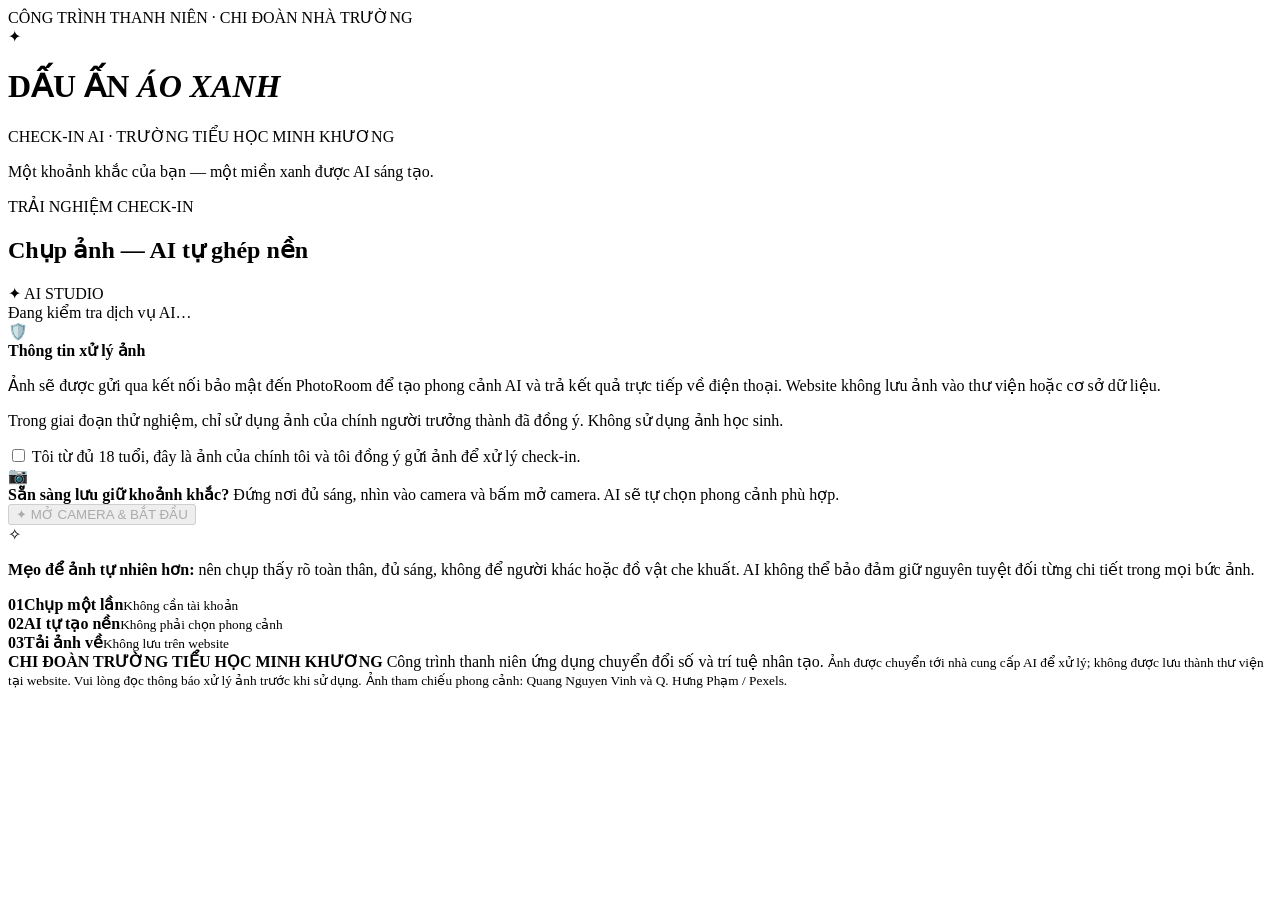
==== index.html @ a01edeac "Add mobile-first Dấu ấn Áo xanh AI check-in page" ====
<!doctype html>
<html lang="vi">
<head>
  <meta charset="utf-8">
  <meta name="viewport" content="width=device-width,initial-scale=1,viewport-fit=cover">
  <meta name="theme-color" content="#153f34">
  <meta name="description" content="Dấu ấn Áo xanh — Check-in AI của Chi đoàn Trường Tiểu học Minh Khương.">
  <title>Dấu ấn Áo xanh | Check-in AI Minh Khương</title>
  <link rel="stylesheet" href="/assets/styles.css">
</head>
<body>
  <div class="top-strip"></div>
  <main class="shell">
    <header class="hero">
      <div class="eyebrow"><span></span>CÔNG TRÌNH THANH NIÊN · CHI ĐOÀN NHÀ TRƯỜNG</div>
      <div class="symbol" aria-hidden="true">✦</div>
      <h1>DẤU ẤN <em>ÁO XANH</em></h1>
      <p class="school">CHECK-IN AI · TRƯỜNG TIỂU HỌC MINH KHƯƠNG</p>
      <p class="tagline">Một khoảnh khắc của bạn — một miền xanh được AI sáng tạo.</p>
    </header>

    <section class="panel">
      <div class="panel-head">
        <div>
          <p class="kicker">TRẢI NGHIỆM CHECK-IN</p>
          <h2>Chụp ảnh — AI tự ghép nền</h2>
        </div>
        <span class="ai-label">✦ AI STUDIO</span>
      </div>

      <div class="service-note" id="serviceNote" role="status" aria-live="polite">
        <span class="status-dot"></span><span id="serviceText">Đang kiểm tra dịch vụ AI…</span>
      </div>

      <section class="consent">
        <div class="shield" aria-hidden="true">🛡️</div>
        <div class="consent-body">
          <strong>Thông tin xử lý ảnh</strong>
          <p id="consentDescription">Ảnh sẽ được gửi qua kết nối bảo mật đến PhotoRoom để tạo phong cảnh AI và trả kết quả trực tiếp về điện thoại. Website không lưu ảnh vào thư viện hoặc cơ sở dữ liệu.</p>
          <p class="small-note" id="consentWarning">Trong giai đoạn thử nghiệm, chỉ sử dụng ảnh của chính người trưởng thành đã đồng ý. Không sử dụng ảnh học sinh.</p>
          <label class="check-row">
            <input type="checkbox" id="consentCheck">
            <span id="consentLabel">Tôi từ đủ 18 tuổi, đây là ảnh của chính tôi và tôi đồng ý gửi ảnh để xử lý check-in.</span>
          </label>
        </div>
      </section>

      <div class="camera-stage" id="cameraStage">
        <div class="camera-placeholder" id="cameraPlaceholder">
          <div class="camera-icon">📷</div>
          <strong>Sẵn sàng lưu giữ khoảnh khắc?</strong>
          <span>Đứng nơi đủ sáng, nhìn vào camera và bấm mở camera. AI sẽ tự chọn phong cảnh phù hợp.</span>
        </div>
        <video id="cameraVideo" playsinline autoplay muted hidden></video>
        <img id="resultImage" alt="Ảnh check-in đã được AI xử lý" hidden>
        <div class="camera-badge" id="cameraBadge" hidden>CAMERA TRỰC TIẾP</div>
        <div class="camera-badge result-badge" id="resultBadge" hidden>ẢNH ĐÃ HOÀN THÀNH</div>
      </div>

      <div class="controls" id="startControls">
        <button class="btn primary" id="startBtn" disabled>✦ MỞ CAMERA & BẮT ĐẦU</button>
      </div>
      <div class="controls camera-controls" id="cameraControls" hidden>
        <button class="btn secondary switch-btn" id="switchBtn" type="button" aria-label="Đổi camera">↻</button>
        <button class="btn primary" id="captureBtn" type="button">CHỤP ẢNH & GHÉP NỀN</button>
      </div>

      <div class="processing" id="processingPanel" hidden>
        <div class="spinner"></div>
        <strong id="processingTitle">AI đang tạo phong cảnh cho bạn…</strong>
        <span>Đang tách chủ thể, dựng nền và hòa phối ánh sáng. Vui lòng giữ kết nối Internet.</span>
      </div>

      <div class="controls result-controls" id="resultControls" hidden>
        <button class="btn secondary" id="retakeBtn" type="button">CHỤP LẠI</button>
        <button class="btn primary" id="downloadBtn" type="button">↓ TẢI ẢNH VỀ</button>
      </div>
      <div class="error-box" id="errorBox" role="alert" aria-live="polite" hidden></div>

      <div class="tip">
        <span>✧</span><p><strong>Mẹo để ảnh tự nhiên hơn:</strong> nên chụp thấy rõ toàn thân, đủ sáng, không để người khác hoặc đồ vật che khuất. AI không thể bảo đảm giữ nguyên tuyệt đối từng chi tiết trong mọi bức ảnh.</p>
      </div>
    </section>

    <section class="steps">
      <div><b>01</b><span><strong>Chụp một lần</strong><small>Không cần tài khoản</small></span></div>
      <div><b>02</b><span><strong>AI tự tạo nền</strong><small>Không phải chọn phong cảnh</small></span></div>
      <div><b>03</b><span><strong>Tải ảnh về</strong><small>Không lưu trên website</small></span></div>
    </section>

    <footer>
      <strong>CHI ĐOÀN TRƯỜNG TIỂU HỌC MINH KHƯƠNG</strong>
      <span>Công trình thanh niên ứng dụng chuyển đổi số và trí tuệ nhân tạo.</span>
      <small>Ảnh được chuyển tới nhà cung cấp AI để xử lý; không được lưu thành thư viện tại website. Vui lòng đọc thông báo xử lý ảnh trước khi sử dụng.</small>
      <small class="credits">Ảnh tham chiếu phong cảnh: Quang Nguyen Vinh và Q. Hưng Phạm / Pexels.</small>
    </footer>
  </main>
  <script src="/assets/app.js" defer></script>
</body>
</html>
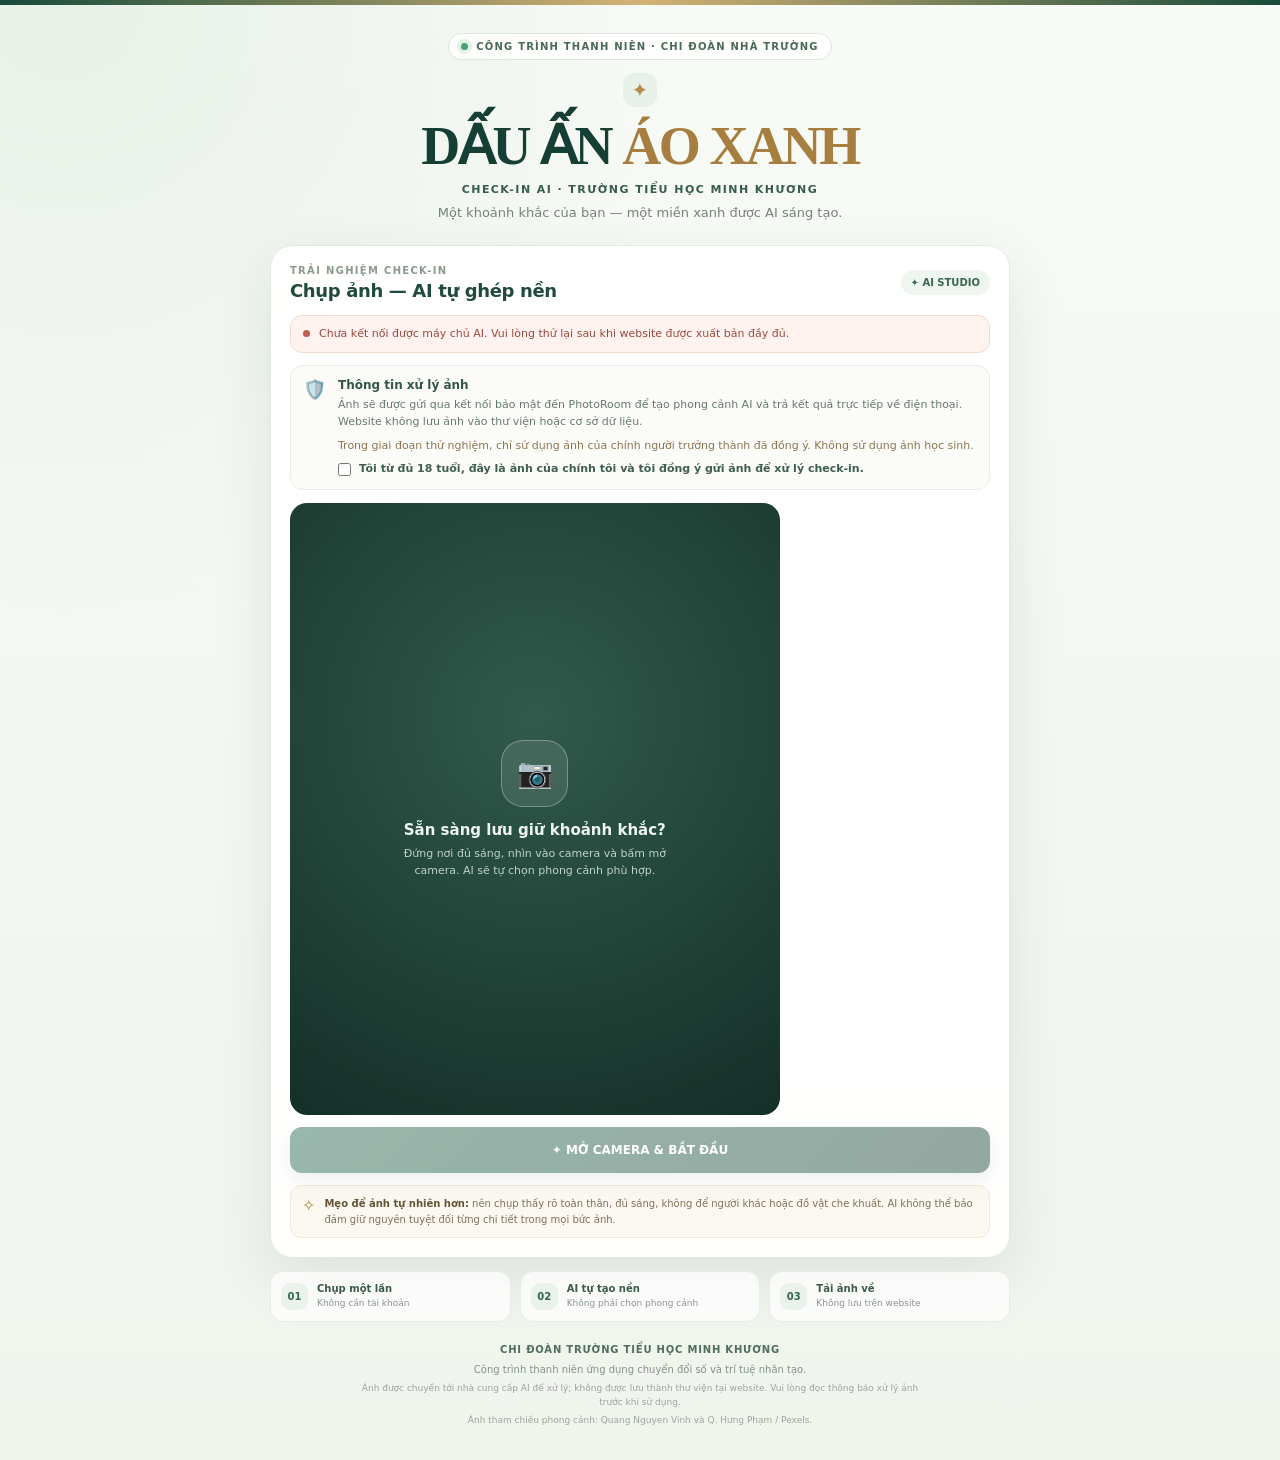
==== commit f4b54bf0: "Add invisible anti-abuse verification container" ====
--- a/index.html
+++ b/index.html
@@ -65,6 +65,8 @@
         <button class="btn primary" id="captureBtn" type="button">CHỤP ẢNH & GHÉP NỀN</button>
       </div>
 
+      <div id="turnstileContainer" class="turnstile-container" aria-hidden="true"></div>
+
       <div class="processing" id="processingPanel" hidden>
         <div class="spinner"></div>
         <strong id="processingTitle">AI đang tạo phong cảnh cho bạn…</strong>
--- a/assets/styles.css
+++ b/assets/styles.css
@@ -0,0 +1,116 @@
+:root {
+  color-scheme: light;
+  --forest: #153f34;
+  --forest-2: #1e6249;
+  --gold: #b48b4a;
+  --ink: #1f392f;
+  --muted: #748379;
+  --line: #e2eae2;
+  --paper: #f5f8f3;
+  --white: #fff;
+  --shadow: 0 20px 60px rgba(18, 55, 42, .09);
+}
+* { box-sizing: border-box; }
+[hidden] { display: none !important; }
+html { min-height: 100%; background: var(--paper); }
+body {
+  margin: 0; min-height: 100vh; color: var(--ink);
+  font-family: Inter, system-ui, -apple-system, "Segoe UI", Roboto, Arial, sans-serif;
+  background: radial-gradient(circle at 5% 0%, #e8f1e8 0, transparent 33%), linear-gradient(180deg,#f8faf6,#eff4ed);
+}
+button, input { font: inherit; }
+.top-strip { height: 5px; background: linear-gradient(90deg,#174b3b,#d4b274,#174b3b); }
+.shell { width: min(100% - 28px, 740px); margin: 0 auto; padding: 20px 0 32px; }
+.hero { text-align: center; padding: 8px 8px 22px; }
+.eyebrow {
+  display: inline-flex; align-items: center; gap: 8px; padding: 7px 12px;
+  border: 1px solid #dce7dc; border-radius: 30px; background: rgba(255,255,255,.82);
+  color: #4a6956; font-size: 10px; font-weight: 850; letter-spacing: .12em;
+}
+.eyebrow span { width: 7px; height: 7px; border-radius: 50%; background: #48a274; box-shadow: 0 0 0 4px #e3f1e7; }
+.symbol {
+  display: grid; place-items: center; width: 34px; height: 34px; margin: 13px auto 0;
+  border-radius: 11px; background: #e8f1e9; color: var(--gold); font-size: 20px;
+}
+.hero h1 { margin: 12px 0 6px; color: var(--forest); font: 700 clamp(36px,8vw,54px)/1 Georgia,"Times New Roman",serif; letter-spacing: -.045em; }
+.hero h1 em { color: #a67f40; font-style: normal; }
+.school { margin: 10px 0 4px; color: #365d4b; font-size: 11px; font-weight: 850; letter-spacing: .13em; }
+.tagline { margin: 7px auto 0; color: var(--muted); font-size: 13px; line-height: 1.5; }
+.panel { padding: 19px; border: 1px solid var(--line); border-radius: 23px; background: rgba(255,255,255,.97); box-shadow: var(--shadow); }
+.panel-head { display: flex; justify-content: space-between; align-items: center; gap: 12px; margin-bottom: 14px; }
+.kicker { margin: 0; color: #8a9a8e; font-size: 10px; font-weight: 850; letter-spacing: .13em; }
+.panel-head h2 { margin: 4px 0 0; color: #204b3b; font-size: 18px; letter-spacing: -.02em; }
+.ai-label { flex: 0 0 auto; padding: 7px 10px; border-radius: 30px; background: #eff5ef; color: #37694f; font-size: 10px; font-weight: 850; }
+.service-note { display: flex; align-items: flex-start; gap: 9px; margin-bottom: 12px; padding: 10px 12px; border: 1px solid #e1ece2; border-radius: 12px; background: #f1f6f1; color: #54715f; font-size: 11px; line-height: 1.5; }
+.service-note.ready { border-color: #d9ecdd; background: #edf7ef; color: #2d7049; }
+.service-note.error { border-color: #f1d8d1; background: #fff2ef; color: #984a3e; }
+.status-dot { flex: 0 0 7px; width: 7px; height: 7px; margin-top: 4px; border-radius: 50%; background: #c59c4f; }
+.service-note.ready .status-dot { background: #40a46b; }
+.service-note.error .status-dot { background: #c05e4d; }
+.consent { display: flex; gap: 11px; margin-bottom: 13px; padding: 12px; border: 1px solid #e8ede5; border-radius: 13px; background: #fbfcf8; }
+.shield { font-size: 19px; }
+.consent-body { min-width: 0; }
+.consent-body > strong { display: block; margin-bottom: 4px; color: #345744; font-size: 12px; }
+.consent-body p { margin: 0 0 7px; color: #65796d; font-size: 11px; line-height: 1.55; }
+.consent-body p.small-note { color: #8a7452; }
+.check-row { display: flex; align-items: flex-start; gap: 8px; color: #3f5e4d; font-size: 11px; font-weight: 650; line-height: 1.45; cursor: pointer; }
+.check-row input { flex: 0 0 auto; margin: 2px 0 0; accent-color: #245a44; }
+.camera-stage {
+  position: relative; display: flex; align-items: center; justify-content: center;
+  min-height: 250px; aspect-ratio: 4/5; max-height: 68vh; overflow: hidden;
+  border-radius: 17px; background: radial-gradient(circle at 50% 35%,#315a4b,#142f28);
+}
+.camera-stage video, .camera-stage img { display: block; width: 100%; height: 100%; max-width: 100%; max-height: 68vh; object-fit: contain; }
+.camera-stage video.front-camera { transform: scaleX(-1); }
+.camera-placeholder { position: absolute; inset: 0; display: flex; flex-direction: column; justify-content: center; align-items: center; padding: 25px; color: #edf5ef; text-align: center; }
+.camera-icon { display: grid; place-items: center; width: 67px; height: 67px; margin-bottom: 14px; border: 1px solid rgba(255,255,255,.3); border-radius: 22px; background: rgba(255,255,255,.1); font-size: 29px; }
+.camera-placeholder strong { margin-bottom: 6px; font-size: 15px; }
+.camera-placeholder span { max-width: 275px; color: #c0d3c7; font-size: 11px; line-height: 1.55; }
+.camera-badge { position: absolute; top: 11px; left: 11px; padding: 7px 10px; border-radius: 20px; background: rgba(9,37,28,.76); color: #e7f4e9; font-size: 9px; font-weight: 850; letter-spacing: .1em; }
+.result-badge { background: rgba(27,86,58,.9); }
+.controls { display: flex; gap: 9px; margin-top: 12px; }
+.btn {
+  display: inline-flex; flex: 1; min-height: 46px; align-items: center; justify-content: center; gap: 7px;
+  padding: 12px 14px; border: 0; border-radius: 12px; text-decoration: none;
+  font-size: 12px; font-weight: 850; cursor: pointer; transition: filter .15s, transform .15s;
+}
+.btn:active { transform: scale(.985); }
+.btn:disabled { opacity: .45; cursor: not-allowed; }
+.primary { background: linear-gradient(135deg,#1e6249,#123f32); color: white; box-shadow: 0 7px 18px rgba(20,63,52,.17); }
+.secondary { border: 1px solid #dce8de; background: #edf4ee; color: #315b46; }
+.switch-btn { flex: 0 0 49px; font-size: 20px; }
+.processing { display: flex; flex-direction: column; align-items: center; gap: 9px; padding: 22px 12px 9px; color: #42614e; text-align: center; }
+.processing strong { font-size: 13px; }
+.processing span { max-width: 340px; color: #839187; font-size: 11px; line-height: 1.5; }
+.spinner { width: 28px; height: 28px; border: 3px solid #dce9de; border-top-color: #26714f; border-radius: 50%; animation: spin .8s linear infinite; }
+@keyframes spin { to { transform: rotate(360deg); } }
+.error-box { margin-top: 11px; padding: 10px 12px; border: 1px solid #f0d6d0; border-radius: 11px; background: #fff2ef; color: #97483d; font-size: 11px; line-height: 1.5; }
+.tip { display: flex; gap: 9px; align-items: flex-start; margin-top: 12px; padding: 10px 11px; border: 1px solid #f0e9d8; border-radius: 11px; background: #faf8f1; }
+.tip > span { color: #b48a42; }
+.tip p { margin: 0; color: #7c725b; font-size: 10px; line-height: 1.55; }
+.tip strong { color: #635536; }
+.steps { display: grid; grid-template-columns: repeat(3,1fr); gap: 9px; margin-top: 13px; }
+.steps > div { display: flex; align-items: center; gap: 9px; padding: 11px 10px; border: 1px solid #e6ede6; border-radius: 13px; background: rgba(255,255,255,.75); }
+.steps b { display: grid; place-items: center; width: 27px; height: 27px; flex: 0 0 27px; border-radius: 9px; background: #e9f2eb; color: #35664e; font-size: 10px; }
+.steps strong, .steps small { display: block; }
+.steps strong { color: #3a5b48; font-size: 10px; }
+.steps small { margin-top: 3px; color: #89958d; font-size: 9px; line-height: 1.35; }
+footer { display: flex; flex-direction: column; gap: 5px; padding: 20px 10px 0; color: #849287; font-size: 10px; line-height: 1.5; text-align: center; }
+footer strong { color: #4f6f5a; font-size: 10px; letter-spacing: .08em; }
+footer small { max-width: 570px; margin: 0 auto; color: #9aa59c; font-size: 9px; }
+@media (max-width: 480px) {
+  .shell { width: min(100% - 20px,740px); padding-top: 13px; }
+  .panel { padding: 13px; border-radius: 19px; }
+  .hero { padding-top: 7px; }
+  .hero h1 { font-size: 37px; }
+  .tagline { font-size: 12px; }
+  .panel-head h2 { font-size: 16px; }
+  .ai-label { font-size: 9px; }
+  .camera-stage { min-height: 235px; max-height: 61vh; }
+  .camera-stage video, .camera-stage img { max-height: 61vh; }
+  .btn { padding: 11px 10px; font-size: 11px; }
+  .steps { gap: 6px; }
+  .steps > div { gap: 6px; padding: 9px 7px; }
+  .steps strong { font-size: 9px; }
+  .steps small { font-size: 8px; }
+}
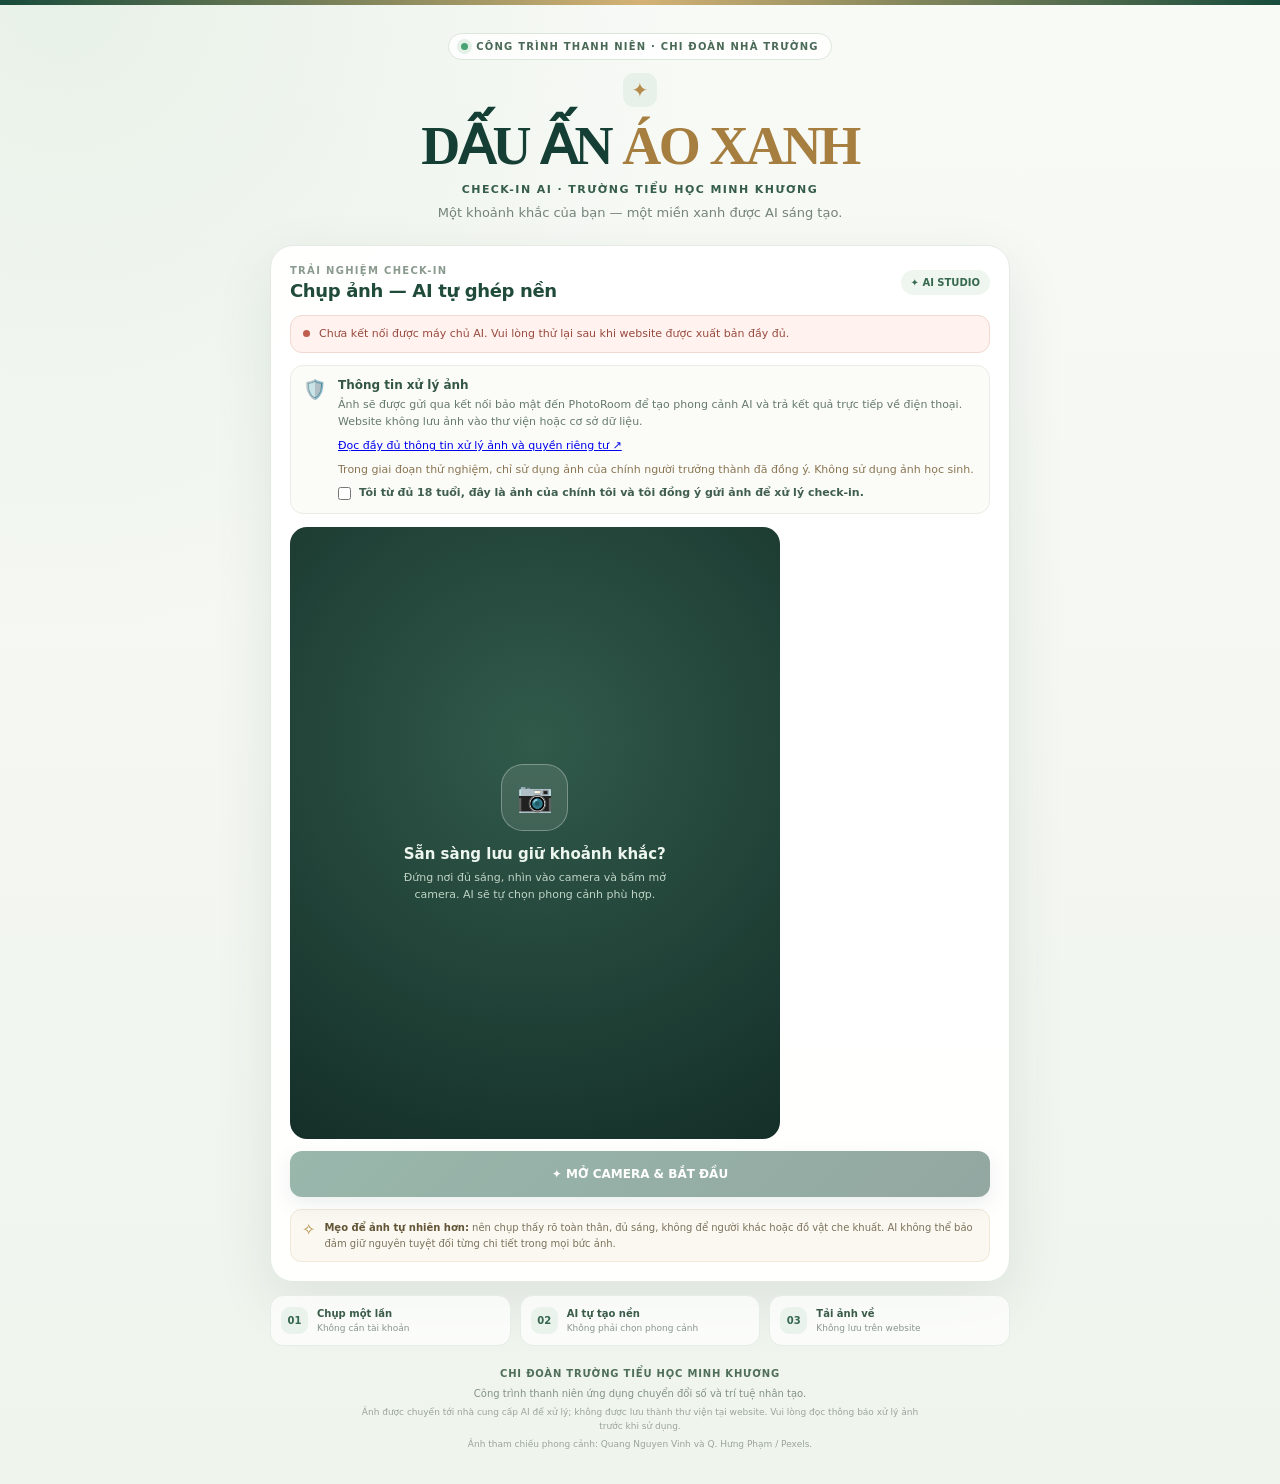
==== commit eb56f758: "Link full image processing privacy notice from check-in page" ====
--- a/index.html
+++ b/index.html
@@ -37,6 +37,7 @@
         <div class="consent-body">
           <strong>Thông tin xử lý ảnh</strong>
           <p id="consentDescription">Ảnh sẽ được gửi qua kết nối bảo mật đến PhotoRoom để tạo phong cảnh AI và trả kết quả trực tiếp về điện thoại. Website không lưu ảnh vào thư viện hoặc cơ sở dữ liệu.</p>
+          <p><a class="privacy-link" href="/privacy.html" target="_blank" rel="noopener">Đọc đầy đủ thông tin xử lý ảnh và quyền riêng tư ↗</a></p>
           <p class="small-note" id="consentWarning">Trong giai đoạn thử nghiệm, chỉ sử dụng ảnh của chính người trưởng thành đã đồng ý. Không sử dụng ảnh học sinh.</p>
           <label class="check-row">
             <input type="checkbox" id="consentCheck">
--- a/assets/styles.css
+++ b/assets/styles.css
@@ -114,3 +114,12 @@
   .steps strong { font-size: 9px; }
   .steps small { font-size: 8px; }
 }
+
+.turnstile-container {
+  position: fixed;
+  left: -10000px;
+  top: 0;
+  width: 1px;
+  height: 1px;
+  overflow: hidden;
+}
